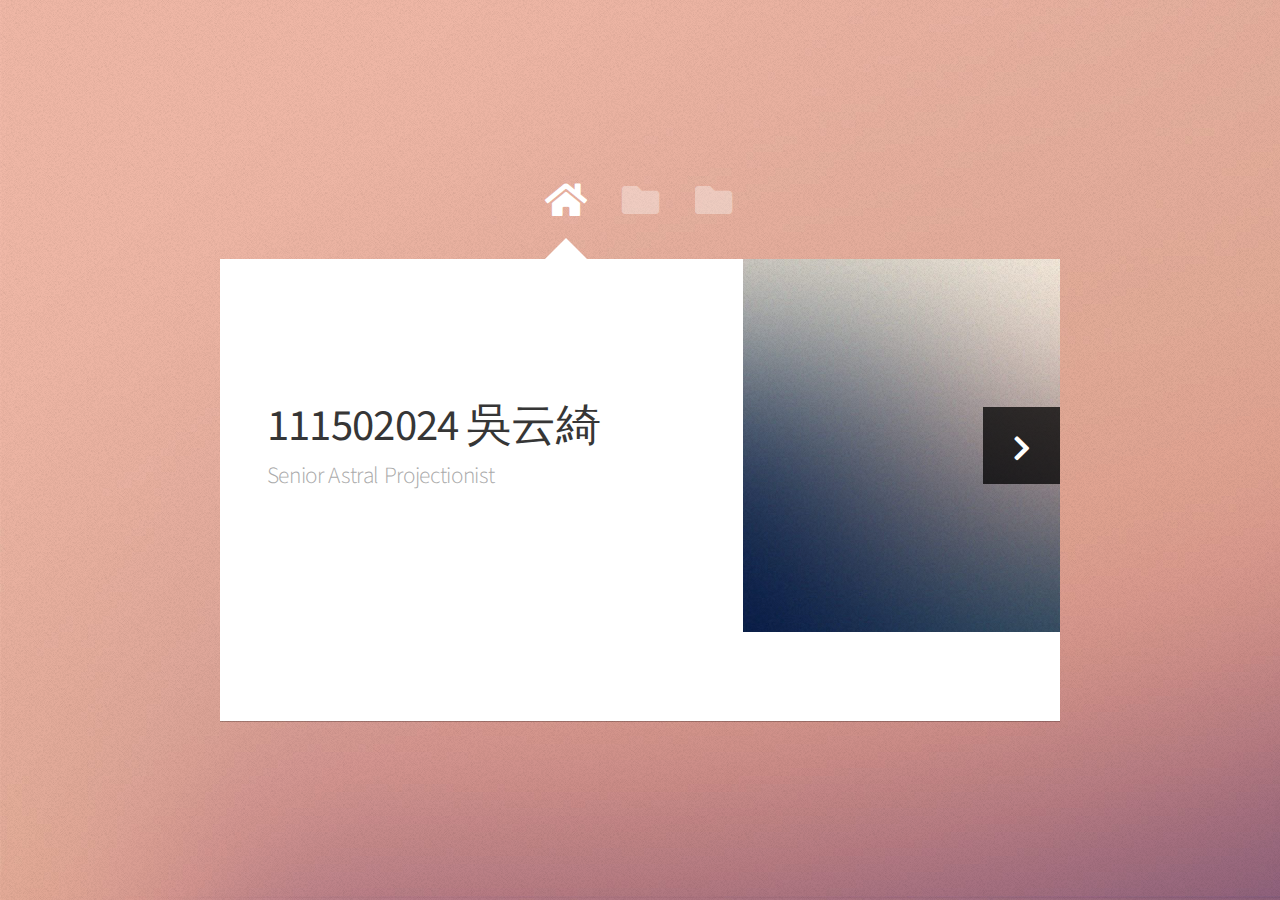
==== index.html @ 89f28b56 "first commit" ====
<!DOCTYPE HTML>
<html>
	<head>
		<title>Web Fundamentals Workshop</title>
		<meta charset="utf-8" />
		<meta name="viewport" content="width=device-width, initial-scale=1, user-scalable=no" />
		<link rel="stylesheet" href="assets/css/main.css" />
		<noscript><link rel="stylesheet" href="assets/css/noscript.css" /></noscript>
	</head>
	<body class="is-preload">

		<!-- Wrapper-->
			<div id="wrapper">

				<!-- Nav -->
					<nav id="nav">
						<a href="#" class="icon solid fa-home"><span>Home</span></a>
						<a href="#work" class="icon solid fa-folder"><span></span></a>
						<a href="#work2" class="icon solid fa-folder"><span></span></a>
						
						
					</nav>

				<!-- Main -->
					<div id="main">

						<!-- Me -->
							<article id="home" class="panel intro">
								<header>
									<h1>111502024 吳云綺</h1>
									<p>Senior Astral Projectionist</p>
								</header>
								<a href="#work" class="jumplink pic">
									<span class="arrow icon solid fa-chevron-right"><span>See my work</span></span>
									<img src="images/me.jpg" alt="" />
								</a>
							</article>

						<!-- Work -->
							<article id="work" class="panel">
								<header>
									<h2>Course 1 : Line&Scatter</h2>
								</header>
								<p>
									XXX
								</p>
								<div id = "myGraph"></div>
							</article>
							<article id="work2" class="panel">
								<header>
									<h2>Work</h2>
								</header>
								<p>
									Phasellus enim sapien, blandit ullamcorper elementum eu, condimentum eu elit.
									Vestibulum ante ipsum primis in faucibus orci luctus et ultrices posuere cubilia
									luctus elit eget interdum.
								</p>
								<section>
									<div class="row">
										<div class="col-4 col-6-medium col-12-small">
											<a href="#" class="image fit"><img src="images/pic01.jpg" alt=""></a>
										</div>
										<div class="col-4 col-6-medium col-12-small">
											<a href="#" class="image fit"><img src="images/pic02.jpg" alt=""></a>
										</div>
										<div class="col-4 col-6-medium col-12-small">
											<a href="#" class="image fit"><img src="images/pic03.jpg" alt=""></a>
										</div>
										<div class="col-4 col-6-medium col-12-small">
											<a href="#" class="image fit"><img src="images/pic04.jpg" alt=""></a>
										</div>
										<div class="col-4 col-6-medium col-12-small">
											<a href="#" class="image fit"><img src="images/pic05.jpg" alt=""></a>
										</div>
										<div class="col-4 col-6-medium col-12-small">
											<a href="#" class="image fit"><img src="images/pic06.jpg" alt=""></a>
										</div>
										<div class="col-4 col-6-medium col-12-small">
											<a href="#" class="image fit"><img src="images/pic07.jpg" alt=""></a>
										</div>
										<div class="col-4 col-6-medium col-12-small">
											<a href="#" class="image fit"><img src="images/pic08.jpg" alt=""></a>
										</div>
										<div class="col-4 col-6-medium col-12-small">
											<a href="#" class="image fit"><img src="images/pic09.jpg" alt=""></a>
										</div>
										<div class="col-4 col-6-medium col-12-small">
											<a href="#" class="image fit"><img src="images/pic10.jpg" alt=""></a>
										</div>
										<div class="col-4 col-6-medium col-12-small">
											<a href="#" class="image fit"><img src="images/pic11.jpg" alt=""></a>
										</div>
										<div class="col-4 col-6-medium col-12-small">
											<a href="#" class="image fit"><img src="images/pic12.jpg" alt=""></a>
										</div>
									</div>
								</section>
							</article>

						
				<!-- Footer -->
					<div id="footer">
						<ul class="copyright">
							<li>&copy; Untitled.</li><li>Design: <a href="http://html5up.net">HTML5 UP</a></li>
						</ul>
					</div>

			</div>

		<!-- Scripts -->
			<script src="assets/js/jquery.min.js"></script>
			<script src="assets/js/browser.min.js"></script>
			<script src="assets/js/breakpoints.min.js"></script>
			<script src="assets/js/util.js"></script>
			<script src="assets/js/main.js"></script>
			<script src = "https://cdn.plot.ly/plotly-2.26.0.min.js"></script>
			<script src="hw1/data.js"></script>
			<script src="hw1/main.js"></script>

	</body>
</html>
---- assets/css/main.css ----
@import url("https://fonts.googleapis.com/css?family=Source+Sans+Pro:300,400,300italic,400italic");
@import url("fontawesome-all.min.css");

html, body, div, span, applet, object,
iframe, h1, h2, h3, h4, h5, h6, p, blockquote,
pre, a, abbr, acronym, address, big, cite,
code, del, dfn, em, img, ins, kbd, q, s, samp,
small, strike, strong, sub, sup, tt, var, b,
u, i, center, dl, dt, dd, ol, ul, li, fieldset,
form, label, legend, table, caption, tbody,
tfoot, thead, tr, th, td, article, aside,
canvas, details, embed, figure, figcaption,
footer, header, hgroup, menu, nav, output, ruby,
section, summary, time, mark, audio, video {
	margin: 0;
	padding: 0;
	border: 0;
	font-size: 100%;
	font: inherit;
	vertical-align: baseline;}

article, aside, details, figcaption, figure,
footer, header, hgroup, menu, nav, section {
	display: block;}

body {
	line-height: 1;
}

ol, ul {
	list-style: none;
}

blockquote, q {
	quotes: none;
}

	blockquote:before, blockquote:after, q:before, q:after {
		content: '';
		content: none;
	}

table {
	border-collapse: collapse;
	border-spacing: 0;
}

body {
	-webkit-text-size-adjust: none;
}

mark {
	background-color: transparent;
	color: inherit;
}

input::-moz-focus-inner {
	border: 0;
	padding: 0;
}

input, select, textarea {
	-moz-appearance: none;
	-webkit-appearance: none;
	-ms-appearance: none;
	appearance: none;
}

/* Row */

	.row {
		display: flex;
		flex-wrap: wrap;
		box-sizing: border-box;
		align-items: stretch;
	}

		.row > * {
			box-sizing: border-box;
		}

		.row.gtr-uniform > * > :last-child {
			margin-bottom: 0;
		}

		.row.aln-left {
			justify-content: flex-start;
		}

		.row.aln-center {
			justify-content: center;
		}

		.row.aln-right {
			justify-content: flex-end;
		}

		.row.aln-top {
			align-items: flex-start;
		}

		.row.aln-middle {
			align-items: center;
		}

		.row.aln-bottom {
			align-items: flex-end;
		}

		.row > .imp {
			order: -1;
		}

		.row > .col-1 {
			width: 8.33333%;
		}

		.row > .off-1 {
			margin-left: 8.33333%;
		}

		.row > .col-2 {
			width: 16.66667%;
		}

		.row > .off-2 {
			margin-left: 16.66667%;
		}

		.row > .col-3 {
			width: 25%;
		}

		.row > .off-3 {
			margin-left: 25%;
		}

		.row > .col-4 {
			width: 33.33333%;
		}

		.row > .off-4 {
			margin-left: 33.33333%;
		}

		.row > .col-5 {
			width: 41.66667%;
		}

		.row > .off-5 {
			margin-left: 41.66667%;
		}

		.row > .col-6 {
			width: 50%;
		}

		.row > .off-6 {
			margin-left: 50%;
		}

		.row > .col-7 {
			width: 58.33333%;
		}

		.row > .off-7 {
			margin-left: 58.33333%;
		}

		.row > .col-8 {
			width: 66.66667%;
		}

		.row > .off-8 {
			margin-left: 66.66667%;
		}

		.row > .col-9 {
			width: 75%;
		}

		.row > .off-9 {
			margin-left: 75%;
		}

		.row > .col-10 {
			width: 83.33333%;
		}

		.row > .off-10 {
			margin-left: 83.33333%;
		}

		.row > .col-11 {
			width: 91.66667%;
		}

		.row > .off-11 {
			margin-left: 91.66667%;
		}

		.row > .col-12 {
			width: 100%;
		}

		.row > .off-12 {
			margin-left: 100%;
		}

		.row.gtr-0 {
			margin-top: 0em;
			margin-left: 0em;
		}

			.row.gtr-0 > * {
				padding: 0em 0 0 0em;
			}

			.row.gtr-0.gtr-uniform {
				margin-top: 0em;
			}

				.row.gtr-0.gtr-uniform > * {
					padding-top: 0em;
				}

		.row.gtr-25 {
			margin-top: -0.3125em;
			margin-left: -0.3125em;
		}

			.row.gtr-25 > * {
				padding: 0.3125em 0 0 0.3125em;
			}

			.row.gtr-25.gtr-uniform {
				margin-top: -0.3125em;
			}

				.row.gtr-25.gtr-uniform > * {
					padding-top: 0.3125em;
				}

		.row.gtr-50 {
			margin-top: -0.625em;
			margin-left: -0.625em;
		}

			.row.gtr-50 > * {
				padding: 0.625em 0 0 0.625em;
			}

			.row.gtr-50.gtr-uniform {
				margin-top: -0.625em;
			}

				.row.gtr-50.gtr-uniform > * {
					padding-top: 0.625em;
				}

		.row {
			margin-top: -1.25em;
			margin-left: -1.25em;
		}

			.row > * {
				padding: 1.25em 0 0 1.25em;
			}

			.row.gtr-uniform {
				margin-top: -1.25em;
			}

				.row.gtr-uniform > * {
					padding-top: 1.25em;
				}

		.row.gtr-150 {
			margin-top: -1.875em;
			margin-left: -1.875em;
		}

			.row.gtr-150 > * {
				padding: 1.875em 0 0 1.875em;
			}

			.row.gtr-150.gtr-uniform {
				margin-top: -1.875em;
			}

				.row.gtr-150.gtr-uniform > * {
					padding-top: 1.875em;
				}

		.row.gtr-200 {
			margin-top: -2.5em;
			margin-left: -2.5em;
		}

			.row.gtr-200 > * {
				padding: 2.5em 0 0 2.5em;
			}

			.row.gtr-200.gtr-uniform {
				margin-top: -2.5em;
			}

				.row.gtr-200.gtr-uniform > * {
					padding-top: 2.5em;
				}

		@media screen and (max-width: 1680px) {

			.row {
				display: flex;
				flex-wrap: wrap;
				box-sizing: border-box;
				align-items: stretch;
			}

				.row > * {
					box-sizing: border-box;
				}

				.row.gtr-uniform > * > :last-child {
					margin-bottom: 0;
				}

				.row.aln-left {
					justify-content: flex-start;
				}

				.row.aln-center {
					justify-content: center;
				}

				.row.aln-right {
					justify-content: flex-end;
				}

				.row.aln-top {
					align-items: flex-start;
				}

				.row.aln-middle {
					align-items: center;
				}

				.row.aln-bottom {
					align-items: flex-end;
				}

				.row > .imp-xlarge {
					order: -1;
				}

				.row > .col-1-xlarge {
					width: 8.33333%;
				}

				.row > .off-1-xlarge {
					margin-left: 8.33333%;
				}

				.row > .col-2-xlarge {
					width: 16.66667%;
				}

				.row > .off-2-xlarge {
					margin-left: 16.66667%;
				}

				.row > .col-3-xlarge {
					width: 25%;
				}

				.row > .off-3-xlarge {
					margin-left: 25%;
				}

				.row > .col-4-xlarge {
					width: 33.33333%;
				}

				.row > .off-4-xlarge {
					margin-left: 33.33333%;
				}

				.row > .col-5-xlarge {
					width: 41.66667%;
				}

				.row > .off-5-xlarge {
					margin-left: 41.66667%;
				}

				.row > .col-6-xlarge {
					width: 50%;
				}

				.row > .off-6-xlarge {
					margin-left: 50%;
				}

				.row > .col-7-xlarge {
					width: 58.33333%;
				}

				.row > .off-7-xlarge {
					margin-left: 58.33333%;
				}

				.row > .col-8-xlarge {
					width: 66.66667%;
				}

				.row > .off-8-xlarge {
					margin-left: 66.66667%;
				}

				.row > .col-9-xlarge {
					width: 75%;
				}

				.row > .off-9-xlarge {
					margin-left: 75%;
				}

				.row > .col-10-xlarge {
					width: 83.33333%;
				}

				.row > .off-10-xlarge {
					margin-left: 83.33333%;
				}

				.row > .col-11-xlarge {
					width: 91.66667%;
				}

				.row > .off-11-xlarge {
					margin-left: 91.66667%;
				}

				.row > .col-12-xlarge {
					width: 100%;
				}

				.row > .off-12-xlarge {
					margin-left: 100%;
				}

				.row.gtr-0 {
					margin-top: 0em;
					margin-left: 0em;
				}

					.row.gtr-0 > * {
						padding: 0em 0 0 0em;
					}

					.row.gtr-0.gtr-uniform {
						margin-top: 0em;
					}

						.row.gtr-0.gtr-uniform > * {
							padding-top: 0em;
						}

				.row.gtr-25 {
					margin-top: -0.3125em;
					margin-left: -0.3125em;
				}

					.row.gtr-25 > * {
						padding: 0.3125em 0 0 0.3125em;
					}

					.row.gtr-25.gtr-uniform {
						margin-top: -0.3125em;
					}

						.row.gtr-25.gtr-uniform > * {
							padding-top: 0.3125em;
						}

				.row.gtr-50 {
					margin-top: -0.625em;
					margin-left: -0.625em;
				}

					.row.gtr-50 > * {
						padding: 0.625em 0 0 0.625em;
					}

					.row.gtr-50.gtr-uniform {
						margin-top: -0.625em;
					}

						.row.gtr-50.gtr-uniform > * {
							padding-top: 0.625em;
						}

				.row {
					margin-top: -1.25em;
					margin-left: -1.25em;
				}

					.row > * {
						padding: 1.25em 0 0 1.25em;
					}

					.row.gtr-uniform {
						margin-top: -1.25em;
					}

						.row.gtr-uniform > * {
							padding-top: 1.25em;
						}

				.row.gtr-150 {
					margin-top: -1.875em;
					margin-left: -1.875em;
				}

					.row.gtr-150 > * {
						padding: 1.875em 0 0 1.875em;
					}

					.row.gtr-150.gtr-uniform {
						margin-top: -1.875em;
					}

						.row.gtr-150.gtr-uniform > * {
							padding-top: 1.875em;
						}

				.row.gtr-200 {
					margin-top: -2.5em;
					margin-left: -2.5em;
				}

					.row.gtr-200 > * {
						padding: 2.5em 0 0 2.5em;
					}

					.row.gtr-200.gtr-uniform {
						margin-top: -2.5em;
					}

						.row.gtr-200.gtr-uniform > * {
							padding-top: 2.5em;
						}

		}

		@media screen and (max-width: 1280px) {

			.row {
				display: flex;
				flex-wrap: wrap;
				box-sizing: border-box;
				align-items: stretch;
			}

				.row > * {
					box-sizing: border-box;
				}

				.row.gtr-uniform > * > :last-child {
					margin-bottom: 0;
				}

				.row.aln-left {
					justify-content: flex-start;
				}

				.row.aln-center {
					justify-content: center;
				}

				.row.aln-right {
					justify-content: flex-end;
				}

				.row.aln-top {
					align-items: flex-start;
				}

				.row.aln-middle {
					align-items: center;
				}

				.row.aln-bottom {
					align-items: flex-end;
				}

				.row > .imp-large {
					order: -1;
				}

				.row > .col-1-large {
					width: 8.33333%;
				}

				.row > .off-1-large {
					margin-left: 8.33333%;
				}

				.row > .col-2-large {
					width: 16.66667%;
				}

				.row > .off-2-large {
					margin-left: 16.66667%;
				}

				.row > .col-3-large {
					width: 25%;
				}

				.row > .off-3-large {
					margin-left: 25%;
				}

				.row > .col-4-large {
					width: 33.33333%;
				}

				.row > .off-4-large {
					margin-left: 33.33333%;
				}

				.row > .col-5-large {
					width: 41.66667%;
				}

				.row > .off-5-large {
					margin-left: 41.66667%;
				}

				.row > .col-6-large {
					width: 50%;
				}

				.row > .off-6-large {
					margin-left: 50%;
				}

				.row > .col-7-large {
					width: 58.33333%;
				}

				.row > .off-7-large {
					margin-left: 58.33333%;
				}

				.row > .col-8-large {
					width: 66.66667%;
				}

				.row > .off-8-large {
					margin-left: 66.66667%;
				}

				.row > .col-9-large {
					width: 75%;
				}

				.row > .off-9-large {
					margin-left: 75%;
				}

				.row > .col-10-large {
					width: 83.33333%;
				}

				.row > .off-10-large {
					margin-left: 83.33333%;
				}

				.row > .col-11-large {
					width: 91.66667%;
				}

				.row > .off-11-large {
					margin-left: 91.66667%;
				}

				.row > .col-12-large {
					width: 100%;
				}

				.row > .off-12-large {
					margin-left: 100%;
				}

				.row.gtr-0 {
					margin-top: 0em;
					margin-left: 0em;
				}

					.row.gtr-0 > * {
						padding: 0em 0 0 0em;
					}

					.row.gtr-0.gtr-uniform {
						margin-top: 0em;
					}

						.row.gtr-0.gtr-uniform > * {
							padding-top: 0em;
						}

				.row.gtr-25 {
					margin-top: -0.3125em;
					margin-left: -0.3125em;
				}

					.row.gtr-25 > * {
						padding: 0.3125em 0 0 0.3125em;
					}

					.row.gtr-25.gtr-uniform {
						margin-top: -0.3125em;
					}

						.row.gtr-25.gtr-uniform > * {
							padding-top: 0.3125em;
						}

				.row.gtr-50 {
					margin-top: -0.625em;
					margin-left: -0.625em;
				}

					.row.gtr-50 > * {
						padding: 0.625em 0 0 0.625em;
					}

					.row.gtr-50.gtr-uniform {
						margin-top: -0.625em;
					}

						.row.gtr-50.gtr-uniform > * {
							padding-top: 0.625em;
						}

				.row {
					margin-top: -1.25em;
					margin-left: -1.25em;
				}

					.row > * {
						padding: 1.25em 0 0 1.25em;
					}

					.row.gtr-uniform {
						margin-top: -1.25em;
					}

						.row.gtr-uniform > * {
							padding-top: 1.25em;
						}

				.row.gtr-150 {
					margin-top: -1.875em;
					margin-left: -1.875em;
				}

					.row.gtr-150 > * {
						padding: 1.875em 0 0 1.875em;
					}

					.row.gtr-150.gtr-uniform {
						margin-top: -1.875em;
					}

						.row.gtr-150.gtr-uniform > * {
							padding-top: 1.875em;
						}

				.row.gtr-200 {
					margin-top: -2.5em;
					margin-left: -2.5em;
				}

					.row.gtr-200 > * {
						padding: 2.5em 0 0 2.5em;
					}

					.row.gtr-200.gtr-uniform {
						margin-top: -2.5em;
					}

						.row.gtr-200.gtr-uniform > * {
							padding-top: 2.5em;
						}

		}

		@media screen and (max-width: 980px) {

			.row {
				display: flex;
				flex-wrap: wrap;
				box-sizing: border-box;
				align-items: stretch;
			}

				.row > * {
					box-sizing: border-box;
				}

				.row.gtr-uniform > * > :last-child {
					margin-bottom: 0;
				}

				.row.aln-left {
					justify-content: flex-start;
				}

				.row.aln-center {
					justify-content: center;
				}

				.row.aln-right {
					justify-content: flex-end;
				}

				.row.aln-top {
					align-items: flex-start;
				}

				.row.aln-middle {
					align-items: center;
				}

				.row.aln-bottom {
					align-items: flex-end;
				}

				.row > .imp-medium {
					order: -1;
				}

				.row > .col-1-medium {
					width: 8.33333%;
				}

				.row > .off-1-medium {
					margin-left: 8.33333%;
				}

				.row > .col-2-medium {
					width: 16.66667%;
				}

				.row > .off-2-medium {
					margin-left: 16.66667%;
				}

				.row > .col-3-medium {
					width: 25%;
				}

				.row > .off-3-medium {
					margin-left: 25%;
				}

				.row > .col-4-medium {
					width: 33.33333%;
				}

				.row > .off-4-medium {
					margin-left: 33.33333%;
				}

				.row > .col-5-medium {
					width: 41.66667%;
				}

				.row > .off-5-medium {
					margin-left: 41.66667%;
				}

				.row > .col-6-medium {
					width: 50%;
				}

				.row > .off-6-medium {
					margin-left: 50%;
				}

				.row > .col-7-medium {
					width: 58.33333%;
				}

				.row > .off-7-medium {
					margin-left: 58.33333%;
				}

				.row > .col-8-medium {
					width: 66.66667%;
				}

				.row > .off-8-medium {
					margin-left: 66.66667%;
				}

				.row > .col-9-medium {
					width: 75%;
				}

				.row > .off-9-medium {
					margin-left: 75%;
				}

				.row > .col-10-medium {
					width: 83.33333%;
				}

				.row > .off-10-medium {
					margin-left: 83.33333%;
				}

				.row > .col-11-medium {
					width: 91.66667%;
				}

				.row > .off-11-medium {
					margin-left: 91.66667%;
				}

				.row > .col-12-medium {
					width: 100%;
				}

				.row > .off-12-medium {
					margin-left: 100%;
				}

				.row.gtr-0 {
					margin-top: 0em;
					margin-left: 0em;
				}

					.row.gtr-0 > * {
						padding: 0em 0 0 0em;
					}

					.row.gtr-0.gtr-uniform {
						margin-top: 0em;
					}

						.row.gtr-0.gtr-uniform > * {
							padding-top: 0em;
						}

				.row.gtr-25 {
					margin-top: -0.3125em;
					margin-left: -0.3125em;
				}

					.row.gtr-25 > * {
						padding: 0.3125em 0 0 0.3125em;
					}

					.row.gtr-25.gtr-uniform {
						margin-top: -0.3125em;
					}

						.row.gtr-25.gtr-uniform > * {
							padding-top: 0.3125em;
						}

				.row.gtr-50 {
					margin-top: -0.625em;
					margin-left: -0.625em;
				}

					.row.gtr-50 > * {
						padding: 0.625em 0 0 0.625em;
					}

					.row.gtr-50.gtr-uniform {
						margin-top: -0.625em;
					}

						.row.gtr-50.gtr-uniform > * {
							padding-top: 0.625em;
						}

				.row {
					margin-top: -1.25em;
					margin-left: -1.25em;
				}

					.row > * {
						padding: 1.25em 0 0 1.25em;
					}

					.row.gtr-uniform {
						margin-top: -1.25em;
					}

						.row.gtr-uniform > * {
							padding-top: 1.25em;
						}

				.row.gtr-150 {
					margin-top: -1.875em;
					margin-left: -1.875em;
				}

					.row.gtr-150 > * {
						padding: 1.875em 0 0 1.875em;
					}

					.row.gtr-150.gtr-uniform {
						margin-top: -1.875em;
					}

						.row.gtr-150.gtr-uniform > * {
							padding-top: 1.875em;
						}

				.row.gtr-200 {
					margin-top: -2.5em;
					margin-left: -2.5em;
				}

					.row.gtr-200 > * {
						padding: 2.5em 0 0 2.5em;
					}

					.row.gtr-200.gtr-uniform {
						margin-top: -2.5em;
					}

						.row.gtr-200.gtr-uniform > * {
							padding-top: 2.5em;
						}

		}

		@media screen and (max-width: 736px) {

			.row {
				display: flex;
				flex-wrap: wrap;
				box-sizing: border-box;
				align-items: stretch;
			}

				.row > * {
					box-sizing: border-box;
				}

				.row.gtr-uniform > * > :last-child {
					margin-bottom: 0;
				}

				.row.aln-left {
					justify-content: flex-start;
				}

				.row.aln-center {
					justify-content: center;
				}

				.row.aln-right {
					justify-content: flex-end;
				}

				.row.aln-top {
					align-items: flex-start;
				}

				.row.aln-middle {
					align-items: center;
				}

				.row.aln-bottom {
					align-items: flex-end;
				}

				.row > .imp-small {
					order: -1;
				}

				.row > .col-1-small {
					width: 8.33333%;
				}

				.row > .off-1-small {
					margin-left: 8.33333%;
				}

				.row > .col-2-small {
					width: 16.66667%;
				}

				.row > .off-2-small {
					margin-left: 16.66667%;
				}

				.row > .col-3-small {
					width: 25%;
				}

				.row > .off-3-small {
					margin-left: 25%;
				}

				.row > .col-4-small {
					width: 33.33333%;
				}

				.row > .off-4-small {
					margin-left: 33.33333%;
				}

				.row > .col-5-small {
					width: 41.66667%;
				}

				.row > .off-5-small {
					margin-left: 41.66667%;
				}

				.row > .col-6-small {
					width: 50%;
				}

				.row > .off-6-small {
					margin-left: 50%;
				}

				.row > .col-7-small {
					width: 58.33333%;
				}

				.row > .off-7-small {
					margin-left: 58.33333%;
				}

				.row > .col-8-small {
					width: 66.66667%;
				}

				.row > .off-8-small {
					margin-left: 66.66667%;
				}

				.row > .col-9-small {
					width: 75%;
				}

				.row > .off-9-small {
					margin-left: 75%;
				}

				.row > .col-10-small {
					width: 83.33333%;
				}

				.row > .off-10-small {
					margin-left: 83.33333%;
				}

				.row > .col-11-small {
					width: 91.66667%;
				}

				.row > .off-11-small {
					margin-left: 91.66667%;
				}

				.row > .col-12-small {
					width: 100%;
				}

				.row > .off-12-small {
					margin-left: 100%;
				}

				.row.gtr-0 {
					margin-top: 0em;
					margin-left: 0em;
				}

					.row.gtr-0 > * {
						padding: 0em 0 0 0em;
					}

					.row.gtr-0.gtr-uniform {
						margin-top: 0em;
					}

						.row.gtr-0.gtr-uniform > * {
							padding-top: 0em;
						}

				.row.gtr-25 {
					margin-top: -0.3125em;
					margin-left: -0.3125em;
				}

					.row.gtr-25 > * {
						padding: 0.3125em 0 0 0.3125em;
					}

					.row.gtr-25.gtr-uniform {
						margin-top: -0.3125em;
					}

						.row.gtr-25.gtr-uniform > * {
							padding-top: 0.3125em;
						}

				.row.gtr-50 {
					margin-top: -0.625em;
					margin-left: -0.625em;
				}

					.row.gtr-50 > * {
						padding: 0.625em 0 0 0.625em;
					}

					.row.gtr-50.gtr-uniform {
						margin-top: -0.625em;
					}

						.row.gtr-50.gtr-uniform > * {
							padding-top: 0.625em;
						}

				.row {
					margin-top: -1.25em;
					margin-left: -1.25em;
				}

					.row > * {
						padding: 1.25em 0 0 1.25em;
					}

					.row.gtr-uniform {
						margin-top: -1.25em;
					}

						.row.gtr-uniform > * {
							padding-top: 1.25em;
						}

				.row.gtr-150 {
					margin-top: -1.875em;
					margin-left: -1.875em;
				}

					.row.gtr-150 > * {
						padding: 1.875em 0 0 1.875em;
					}

					.row.gtr-150.gtr-uniform {
						margin-top: -1.875em;
					}

						.row.gtr-150.gtr-uniform > * {
							padding-top: 1.875em;
						}

				.row.gtr-200 {
					margin-top: -2.5em;
					margin-left: -2.5em;
				}

					.row.gtr-200 > * {
						padding: 2.5em 0 0 2.5em;
					}

					.row.gtr-200.gtr-uniform {
						margin-top: -2.5em;
					}

						.row.gtr-200.gtr-uniform > * {
							padding-top: 2.5em;
						}

		}

/* Basic */

	html {
		box-sizing: border-box;
	}

	*, *:before, *:after {
		box-sizing: inherit;
	}

	body {
		background-image: url("images/overlay.png"), url("images/bg.jpg");
		background-repeat: repeat, no-repeat;
		background-size: auto, 100% 100%;
		background-attachment: fixed;
		overflow-y: scroll;
	}

		body.is-preload *, body.is-preload *:before, body.is-preload *:after {
			-moz-animation: none !important;
			-webkit-animation: none !important;
			-ms-animation: none !important;
			animation: none !important;
			-moz-transition: none !important;
			-webkit-transition: none !important;
			-ms-transition: none !important;
			transition: none !important;
		}

	body, input, textarea, select {
		font-family: 'Source Sans Pro', sans-serif;
		font-weight: 300;
		color: #777777;
		font-size: 20pt;
		line-height: 1.75em;
	}

		@media screen and (max-width: 1680px) {

			body, input, textarea, select {
				font-size: 15pt;
			}

		}

		@media screen and (max-width: 1280px) {

			body, input, textarea, select {
				font-size: 14pt;
			}

		}

		@media screen and (max-width: 736px) {

			body, input, textarea, select {
				font-size: 12pt;
			}

		}

		@media screen and (max-width: 360px) {

			body, input, textarea, select {
				font-size: 11pt;
			}

		}

	strong, b, h1, h2, h3, h4, h5, h6 {
		font-weight: 400;
		color: #363636;
	}

	h1 {
		font-size: 2.4em;
		letter-spacing: -0.015em;
	}

	h2 {
		font-size: 1.8em;
		letter-spacing: -0.015em;
	}

	h3, h4, h5, h6 {
		font-size: 1.25em;
		letter-spacing: -0.015em;
	}

	@media screen and (max-width: 736px) {

		h1 {
			font-size: 1.75em;
		}

		h2 {
			font-size: 1.375em;
		}

		h3, h4, h5, h6 {
			font-size: 1em;
		}

	}

	blockquote {
		border-left: solid 0.5em #ddd;
		padding: 1em 0 1em 2em;
		font-style: italic;
	}

	em, i {
		font-style: italic;
	}

	hr {
		border: 0;
		border-top: solid 1px #ddd;
		padding: 1.5em 0 0 0;
		margin: 1.75em 0 0 0;
	}

	sub {
		position: relative;
		top: 0.5em;
		font-size: 0.8em;
	}

	sup {
		position: relative;
		top: -0.5em;
		font-size: 0.8em;
	}

	br.clear {
		clear: both;
	}

	p, ul, ol, dl, table, blockquote, form {
		margin-bottom: 2em;
	}

/* Table */

	table {
		width: 100%;
	}

		table.default tbody tr {
			border-bottom: solid 1px #f4f4f4;
		}

		table.default td {
			padding: 0.5em 1em 0.5em 1em;
		}

		table.default th {
			text-align: left;
			font-weight: 400;
			padding: 0.5em 1em 0.5em 1em;
		}

		table.default thead {
			border-bottom: solid 2px #f4f4f4;
		}

/* Form */

	form label {
		display: block;
		font-weight: 400;
		color: #363636;
		margin: 0 0 1em 0;
	}

	form input[type="text"],
	form input[type="email"],
	form input[type="password"],
	form select,
	form textarea {
		-webkit-appearance: none;
		border: 0;
		background: #f4f4f4;
		padding: 0.75em;
		width: 100%;
		-moz-transition: background-color .25s ease-in-out;
		-webkit-transition: background-color .25s ease-in-out;
		-ms-transition: background-color .25s ease-in-out;
		transition: background-color .25s ease-in-out;
	}

		form input[type="text"]:focus,
		form input[type="email"]:focus,
		form input[type="password"]:focus,
		form select:focus,
		form textarea:focus {
			background: #f8f8f8;
		}

	form input[type="text"],
	form input[type="email"],
	form input[type="password"],
	form select {
		line-height: 1.35em;
	}

	form ::-webkit-input-placeholder {
		color: #999;
	}

	form :-moz-placeholder {
		color: #999;
	}

	form ::-moz-placeholder {
		color: #999;
	}

	form :-ms-input-placeholder {
		color: #999;
	}

/* Section/Article */

	section, article {
		margin-bottom: 3em;
	}

		section > :last-child, section:last-child, article > :last-child, article:last-child {
			margin-bottom: 0;
		}

	header {
		margin: 0 0 1.5em 0;
	}

		header > p {
			margin: 0.5em 0 0 0;
			color: #aaa;
		}

		@media screen and (max-width: 736px) {

			header {
				margin: 0 0 1em 0;
			}

		}

/* Image */

	.image {
		display: inline-block;
	}

		.image img {
			display: block;
			width: 100%;
		}

		.image.fit {
			display: block;
			width: 100%;
		}

		.image.featured {
			display: block;
			width: 100%;
			margin: 0 0 2em 0;
		}

		.image.left {
			float: left;
			margin: 0 2em 2em 0;
		}

		.image.centered {
			display: block;
			margin: 0 0 2em 0;
		}

			.image.centered img {
				margin: 0 auto;
				width: auto;
			}

/* Button */

	input[type="button"],
	input[type="submit"],
	input[type="reset"],
	button,
	.button {
		-moz-transition: background-color .25s ease-in-out;
		-webkit-transition: background-color .25s ease-in-out;
		-ms-transition: background-color .25s ease-in-out;
		transition: background-color .25s ease-in-out;
		-webkit-appearance: none;
		display: inline-block;
		background-color: #222222;
		color: #ffffff;
		border: 0;
		cursor: pointer;
		outline: 0;
		padding: 0.7em 1.5em 0.7em 1.5em;
	}

		input[type="button"]:hover,
		input[type="submit"]:hover,
		input[type="reset"]:hover,
		button:hover,
		.button:hover {
			background-color: #333333;
		}

		input[type="button"]:active,
		input[type="submit"]:active,
		input[type="reset"]:active,
		button:active,
		.button:active {
			background-color: #444444;
		}

		input[type="button"].alt,
		input[type="submit"].alt,
		input[type="reset"].alt,
		button.alt,
		.button.alt {
			background-color: #777777;
		}

			input[type="button"].alt:hover,
			input[type="submit"].alt:hover,
			input[type="reset"].alt:hover,
			button.alt:hover,
			.button.alt:hover {
				background-color: #888888;
			}

			input[type="button"].alt:active,
			input[type="submit"].alt:active,
			input[type="reset"].alt:active,
			button.alt:active,
			.button.alt:active {
				background-color: #999999;
			}

		input[type="button"].small,
		input[type="submit"].small,
		input[type="reset"].small,
		button.small,
		.button.small {
			font-size: 0.75em;
		}

		input[type="button"].large,
		input[type="submit"].large,
		input[type="reset"].large,
		button.large,
		.button.large {
			font-size: 1.25em;
			padding: 0.5em 1.25em 0.5em 1.25em;
		}

		input[type="button"].xlarge,
		input[type="submit"].xlarge,
		input[type="reset"].xlarge,
		button.xlarge,
		.button.xlarge {
			font-size: 1.5em;
			padding: 0.5em 1.25em 0.5em 1.25em;
		}

		@media screen and (max-width: 736px) {

			input[type="button"],
			input[type="submit"],
			input[type="reset"],
			button,
			.button {
				width: 100%;
			}

		}

/* List */

	ul {
		list-style: disc;
		padding-left: 1em;
	}

		ul li {
			padding-left: 0.5em;
		}

	ol {
		list-style: decimal;
		padding-left: 1.25em;
	}

		ol li {
			padding-left: 0.25em;
		}

/* Actions */

	ul.actions {
		list-style: none;
		padding-left: 0;
	}

		ul.actions li {
			display: inline-block;
			padding-left: 0;
			margin: 0 0 0 0.5em;
		}

			ul.actions li:first-child {
				margin-left: 0;
			}

		@media screen and (max-width: 736px) {

			ul.actions li {
				display: block;
				margin: 0.75em 0 0 0;
			}

				ul.actions li:first-child {
					margin-top: 0;
				}

		}

/* Icons */

	.icon {
		text-decoration: none;
		position: relative;
		text-decoration: none;
	}

		.icon:before {
			-moz-osx-font-smoothing: grayscale;
			-webkit-font-smoothing: antialiased;
			display: inline-block;
			font-style: normal;
			font-variant: normal;
			text-rendering: auto;
			line-height: 1;
			text-transform: none !important;
			font-family: 'Font Awesome 5 Free';
			font-weight: 400;
		}

		.icon.solid:before {
			font-weight: 900;
		}

		.icon.brands:before {
			font-family: 'Font Awesome 5 Brands';
		}

		.icon:before {
			line-height: inherit;
		}

		.icon > .label {
			display: none;
		}

/* Nav */

	#nav {
		text-align: center;
		height: 4.25em;
		cursor: default;
	}

		#nav a {
			position: relative;
			display: inline-block;
			color: #ffffff;
			width: 1em;
			height: 1em;
			line-height: 0.9em;
			font-size: 2.5em;
			margin: 0 0.25em 0 0.25em;
			opacity: 0.35;
			outline: 0;
			-moz-transition: opacity .25s ease-in-out;
			-webkit-transition: opacity .25s ease-in-out;
			-ms-transition: opacity .25s ease-in-out;
			transition: opacity .25s ease-in-out;
		}

			#nav a.icon:before {
				padding-right: 0;
			}

			#nav a:before {
				font-size: 0.8em;
			}

			#nav a:after {
				content: '';
				display: block;
				position: absolute;
				left: 50%;
				bottom: -0.75em;
				margin-left: -0.5em;
				border-bottom: solid 0em #ffffff;
				border-left: solid 0.5em transparent;
				border-right: solid 0.5em transparent;
				-moz-transition: border-bottom-width .25s ease-in-out;
				-webkit-transition: border-bottom-width .25s ease-in-out;
				-ms-transition: border-bottom-width .25s ease-in-out;
				transition: border-bottom-width .25s ease-in-out;
			}

			#nav a span {
				display: block;
				position: absolute;
				background: #222222;
				color: #ffffff;
				top: -2.75em;
				font-size: 0.3em;
				height: 2.25em;
				line-height: 2.25em;
				left: 50%;
				opacity: 0;
				-moz-transition: opacity .25s ease-in-out;
				-webkit-transition: opacity .25s ease-in-out;
				-ms-transition: opacity .25s ease-in-out;
				transition: opacity .25s ease-in-out;
				width: 5.5em;
				margin-left: -2.75em;
			}

				#nav a span:after {
					content: '';
					display: block;
					position: absolute;
					bottom: -0.4em;
					left: 50%;
					margin-left: -0.6em;
					border-top: solid 0.6em #222222;
					border-left: solid 0.6em transparent;
					border-right: solid 0.6em transparent;
				}

			#nav a:hover {
				opacity: 1.0;
			}

				#nav a:hover span {
					opacity: 1.0;
				}

			#nav a.active {
				opacity: 1.0;
			}

				#nav a.active:after {
					border-bottom-width: 0.5em;
				}

		@media screen and (max-width: 980px) {

			#nav a span {
				display: none;
			}

		}

/* Wrapper */

	#wrapper {
		width: 45em;
		margin: 0 auto;
		min-height: 100vh;
		max-width: 100%;
		padding: 4em 0;
		display: -moz-flex;
		display: -webkit-flex;
		display: -ms-flex;
		display: flex;
		-moz-flex-direction: column;
		-webkit-flex-direction: column;
		-ms-flex-direction: column;
		flex-direction: column;
		-moz-align-items: center;
		-webkit-align-items: center;
		-ms-align-items: center;
		align-items: center;
		-moz-justify-content: center;
		-webkit-justify-content: center;
		-ms-justify-content: center;
		justify-content: center;
		-moz-transition: opacity 1s ease-in-out;
		-webkit-transition: opacity 1s ease-in-out;
		-ms-transition: opacity 1s ease-in-out;
		transition: opacity 1s ease-in-out;
	}

		body.is-preload #wrapper {
			opacity: 0;
		}

		@media screen and (max-width: 1280px) {

			#wrapper {
				padding: 3em 0;
				max-width: calc(100% - 6em);
			}

		}

		@media screen and (max-width: 980px) {

			#wrapper {
				padding: 1.5em 0;
				max-width: calc(100% - 8em);
			}

		}

		@media screen and (max-width: 736px) {

			#wrapper {
				padding: 1em 0;
				max-width: calc(100% - 2em);
			}

		}

		@media screen and (max-width: 360px) {

			#wrapper {
				padding: 1em 0;
				max-width: 100%;
			}

		}

/* Main */

	#main {
		position: relative;
		overflow: hidden;
		width: 100%;
		background: #ffffff;
		box-shadow: 0px 1px 0px 0px rgba(0, 0, 0, 0.25);
		-moz-transition: min-height 0.5s ease-in-out, max-height 0.5s ease-in-out;
		-webkit-transition: min-height 0.5s ease-in-out, max-height 0.5s ease-in-out;
		-ms-transition: min-height 0.5s ease-in-out, max-height 0.5s ease-in-out;
		transition: min-height 0.5s ease-in-out, max-height 0.5s ease-in-out;
	}

		#main > .panel {
			-moz-transition: opacity 0.25s ease-in-out;
			-webkit-transition: opacity 0.25s ease-in-out;
			-ms-transition: opacity 0.25s ease-in-out;
			transition: opacity 0.25s ease-in-out;
			margin-bottom: 0;
			position: relative;
			padding: 3.5em 2.5em 2.5em 2.5em;
			width: 100%;
		}

			#main > .panel.inactive {
				opacity: 0;
			}

			@media screen and (max-width: 736px) {

				#main > .panel {
					padding: 2em 1.5em 1.5em 1.5em;
				}

			}

			#main > .panel.intro {
				padding: 0;
				height: 20em;
				display: -moz-flex;
				display: -webkit-flex;
				display: -ms-flex;
				display: flex;
				-moz-flex-direction: row;
				-webkit-flex-direction: row;
				-ms-flex-direction: row;
				flex-direction: row;
				-moz-align-items: center;
				-webkit-align-items: center;
				-ms-align-items: center;
				align-items: center;
			}

				#main > .panel.intro .pic {
					text-decoration: none;
					position: relative;
					-moz-flex-grow: 0;
					-webkit-flex-grow: 0;
					-ms-flex-grow: 0;
					flex-grow: 0;
					-moz-flex-shrink: 0;
					-webkit-flex-shrink: 0;
					-ms-flex-shrink: 0;
					flex-shrink: 0;
					width: 17em;
					height: 100%;
				}

					#main > .panel.intro .pic:before {
						content: '';
						position: absolute;
						top: 0;
						left: 0;
						background: url("images/overlay.png");
						width: 100%;
						height: 100%;
						z-index: 1;
					}

					#main > .panel.intro .pic img {
						position: relative;
						display: block;
						position: absolute;
						top: 0;
						left: 0;
						width: 100%;
						height: 100%;
						-moz-object-fit: cover;
						-webkit-object-fit: cover;
						-ms-object-fit: cover;
						object-fit: cover;
						-moz-object-position: center;
						-webkit-object-position: center;
						-ms-object-position: center;
						object-position: center;
					}

					#main > .panel.intro .pic .arrow {
						display: block;
						position: absolute;
						right: 0;
						top: 50%;
						margin-top: -1.375em;
						width: 2.75em;
						height: 2.75em;
						background: #000;
						background: rgba(0, 0, 0, 0.75);
						color: #ffffff;
						text-align: center;
						line-height: 2.75em;
						font-size: 1.5em;
						z-index: 1;
						-moz-transition: width .15s ease-in-out, padding-right .15s ease-in-out;
						-webkit-transition: width .15s ease-in-out, padding-right .15s ease-in-out;
						-ms-transition: width .15s ease-in-out, padding-right .15s ease-in-out;
						transition: width .15s ease-in-out, padding-right .15s ease-in-out;
					}

						#main > .panel.intro .pic .arrow:before {
							position: relative;
							padding-right: 0;
							top: 0.125em;
						}

						#main > .panel.intro .pic .arrow span {
							display: block;
							text-indent: -9999px;
						}

					#main > .panel.intro .pic:hover .arrow {
						width: 3em;
						padding-right: 0.25em;
					}

				#main > .panel.intro header {
					-moz-flex-grow: 1;
					-webkit-flex-grow: 1;
					-ms-flex-grow: 1;
					flex-grow: 1;
					-moz-flex-shrink: 1;
					-webkit-flex-shrink: 1;
					-ms-flex-shrink: 1;
					flex-shrink: 1;
					padding: 3.5em 2.5em;
					margin-bottom: 0;
					width: 100%;
				}

					#main > .panel.intro header h1 {
						line-height: 1.25em;
						margin-bottom: 0;
					}

					#main > .panel.intro header p {
						letter-spacing: -0.015em;
						font-size: 1.25em;
						margin: 0.25em 0 0 0;
					}

				@media screen and (max-width: 980px) {

					#main > .panel.intro {
						-moz-flex-direction: column;
						-webkit-flex-direction: column;
						-ms-flex-direction: column;
						flex-direction: column;
						height: auto;
					}

						#main > .panel.intro .pic {
							height: 25em;
							width: 100%;
						}

						#main > .panel.intro header {
							padding: 4em;
							text-align: center;
						}

				}

				@media screen and (max-width: 736px) {

					#main > .panel.intro .pic {
						height: 20em;
					}

					#main > .panel.intro header {
						padding: 2.75em 2em 2.5em 2em;
					}

						#main > .panel.intro header p {
							font-size: 1em;
							margin: 0.25em 0 0 0;
						}

				}

/* Footer */

	#footer {
		color: rgba(255, 255, 255, 0.45);
		text-align: center;
		padding: 2em 0 0 0;
		font-size: 0.75em;
	}

		#footer a {
			color: #ddd;
			color: rgba(255, 255, 255, 0.65);
			-moz-transition: color .25s ease-in-out;
			-webkit-transition: color .25s ease-in-out;
			-ms-transition: color .25s ease-in-out;
			transition: color .25s ease-in-out;
		}

			#footer a:hover {
				color: white;
			}

		#footer .copyright {
			list-style: none;
			padding-left: 0;
		}

			#footer .copyright li {
				display: inline-block;
				padding-left: 1em;
				margin-left: 1em;
				border-left: solid 1px rgba(255, 255, 255, 0.25);
				line-height: 1;
			}

				#footer .copyright li:first-child {
					padding-left: 0;
					margin-left: 0;
					border-left: 0;
				}

		@media screen and (max-width: 736px) {

			#footer .copyright li {
				padding-left: 0.5em;
				margin-left: 0.5em;
			}

		}
---- assets/css/noscript.css ----
/* Wrapper */

	#wrapper {
		opacity: 1 !important;
	}

/* Nav */

	#nav a {
		opacity: 1.0;
	}

		#nav a:before, #nav a:after {
			display: none;
		}

		#nav a span {
			top: 0;
			opacity: 1.0;
		}

			#nav a span:after {
				display: none;
			}

/* Main */

	#main {
		background: none;
		box-shadow: none;
	}

		#main > .panel {
			background: #ffffff;
			margin-bottom: 2em;
		}

			#main > .panel:last-child {
				margin-bottom: 0;
			}
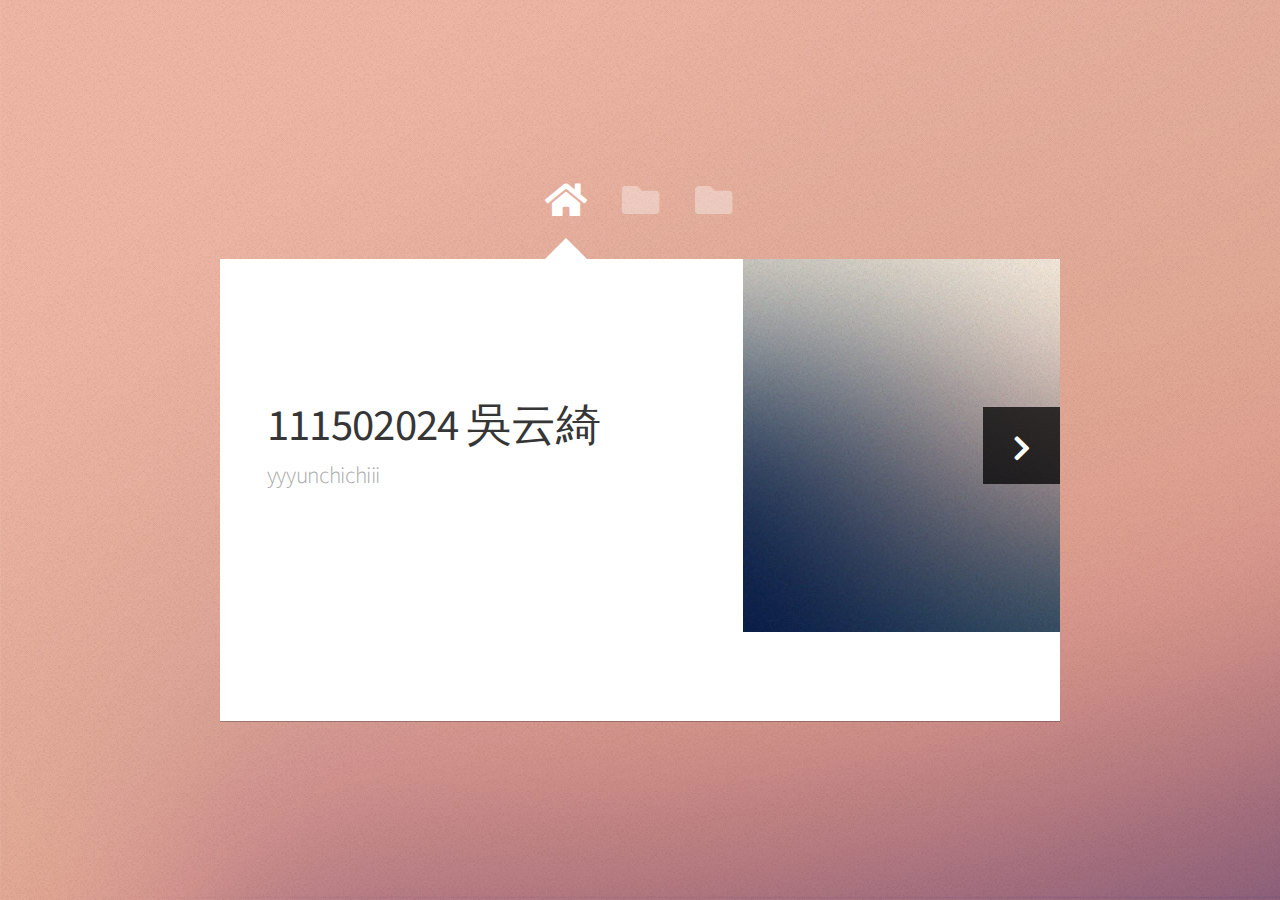
==== commit 337e5956: "add subtitle" ====
--- a/index.html
+++ b/index.html
@@ -28,7 +28,7 @@
 							<article id="home" class="panel intro">
 								<header>
 									<h1>111502024 吳云綺</h1>
-									<p>Senior Astral Projectionist</p>
+									<p>yyyunchichiii</p>
 								</header>
 								<a href="#work" class="jumplink pic">
 									<span class="arrow icon solid fa-chevron-right"><span>See my work</span></span>
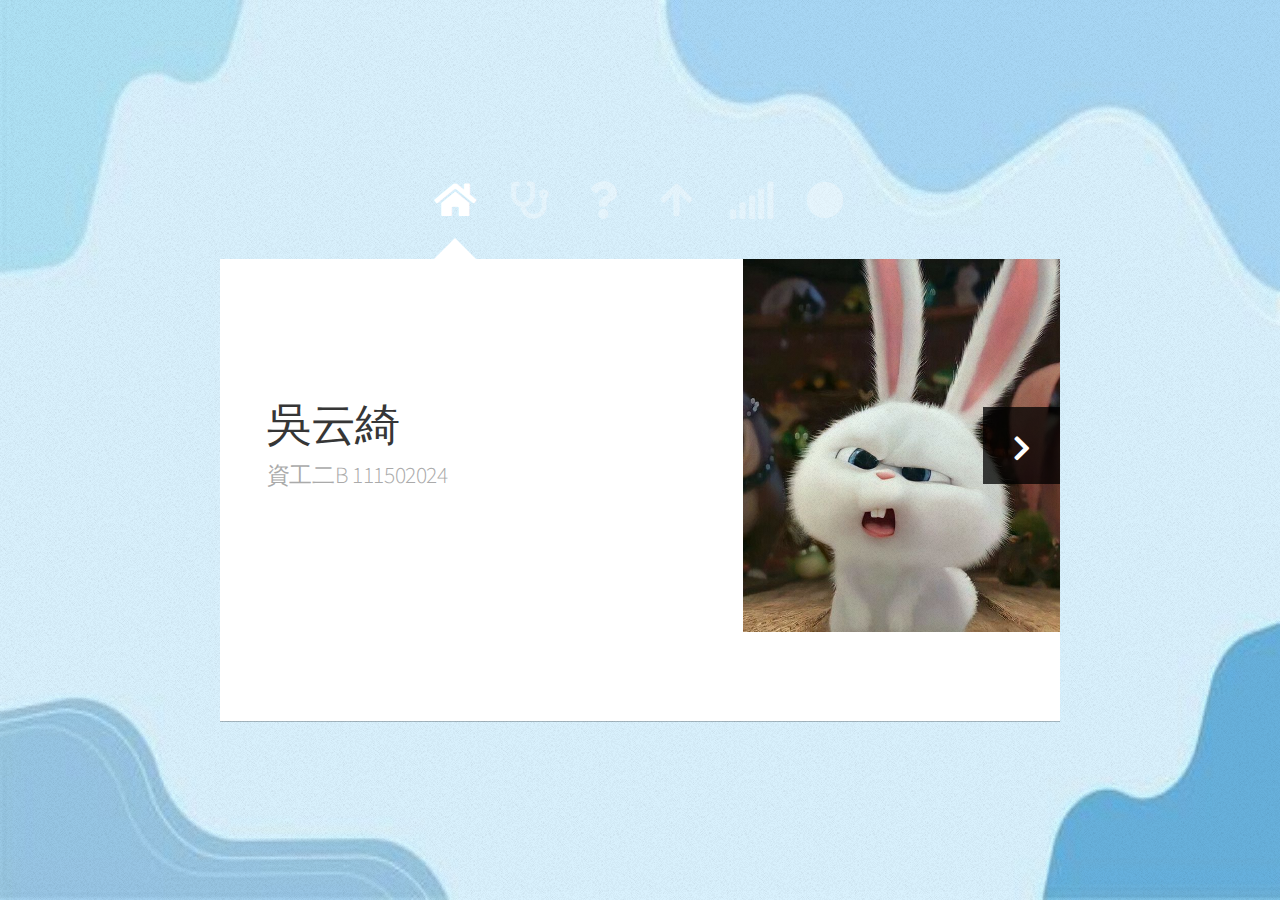
==== commit 8e9a4f2e: "update" ====
--- a/index.html
+++ b/index.html
@@ -15,8 +15,12 @@
 				<!-- Nav -->
 					<nav id="nav">
 						<a href="#" class="icon solid fa-home"><span>Home</span></a>
-						<a href="#work" class="icon solid fa-folder"><span></span></a>
-						<a href="#work2" class="icon solid fa-folder"><span></span></a>
+						<a href="#work" class="icon solid fa-stethoscope"><span></span></a>
+						<a href="#A1" class="icon solid fa-question"><span></span></a>
+						<a href="#A2" class="icon solid fa-arrow-up"><span></span></a>
+						<a href="#A3" class="icon solid fa-signal"><span></span></a>
+						<a href="#A4" class="icon solid fa-circle"><span></span></a>
+						
 						
 						
 					</nav>
@@ -27,76 +31,87 @@
 						<!-- Me -->
 							<article id="home" class="panel intro">
 								<header>
-									<h1>111502024 吳云綺</h1>
-									<p>yyyunchichiii</p>
+									<h1>吳云綺</h1>
+									<p>資工二B 111502024</p>
 								</header>
 								<a href="#work" class="jumplink pic">
 									<span class="arrow icon solid fa-chevron-right"><span>See my work</span></span>
 									<img src="images/me.jpg" alt="" />
 								</a>
+								<!-- <a href="#A4" class="jumplink pic">
+									<span class="arrow icon solid fa-chevron-right"><span>HI</span></span>
+									<img src="images/me.jpg" alt="" />
+								</a>
+								<a href="#A3" class="jumplink pic">
+									<span class="arrow icon solid fa-chevron-right"><span>HI</span></span>
+									<img src="images/me.jpg" alt="" />
+								</a>
+								<a href="#A2" class="jumplink pic">
+									<span class="arrow icon solid fa-chevron-right"><span>HI</span></span>
+									<img src="images/me.jpg" alt="" />
+								</a>
+								<a href="#A1" class="jumplink pic">
+									<span class="arrow icon solid fa-chevron-right"><span>HI</span></span>
+									<img src="images/me.jpg" alt="" />
+								</a> -->
 							</article>
 
 						<!-- Work -->
 							<article id="work" class="panel">
 								<header>
-									<h2>Course 1 : Line&Scatter</h2>
+									<h2>Assignment 1 : Line&Scatter</h2>
 								</header>
 								<p>
-									XXX
+									第一次作業:30-70歲四大非傳染病死亡機率(癌症、糖尿病、心血管疾病、慢性呼吸道疾病)<br>
+									資料來源:政府資料開放平臺-衛生福利部統計處死因統計檔<br>
+									男性女性合計的資料皆可用右上清單選擇檢視
 								</p>
 								<div id = "myGraph"></div>
 							</article>
-							<article id="work2" class="panel">
+							<article id="A4" class="panel">
 								<header>
-									<h2>Work</h2>
+									<h2>Course 4 : Pie char</h2>
 								</header>
 								<p>
-									Phasellus enim sapien, blandit ullamcorper elementum eu, condimentum eu elit.
-									Vestibulum ante ipsum primis in faucibus orci luctus et ultrices posuere cubilia
-									luctus elit eget interdum.
+									Pie Char多用於%數的比較<br>
+									技術層面包含label、value、domain<br>
+									layout 的部分須增加grid來決定Pie Char大小<br>
+									下圖是上課練習各個課程的評分佔比
 								</p>
-								<section>
-									<div class="row">
-										<div class="col-4 col-6-medium col-12-small">
-											<a href="#" class="image fit"><img src="images/pic01.jpg" alt=""></a>
-										</div>
-										<div class="col-4 col-6-medium col-12-small">
-											<a href="#" class="image fit"><img src="images/pic02.jpg" alt=""></a>
-										</div>
-										<div class="col-4 col-6-medium col-12-small">
-											<a href="#" class="image fit"><img src="images/pic03.jpg" alt=""></a>
-										</div>
-										<div class="col-4 col-6-medium col-12-small">
-											<a href="#" class="image fit"><img src="images/pic04.jpg" alt=""></a>
-										</div>
-										<div class="col-4 col-6-medium col-12-small">
-											<a href="#" class="image fit"><img src="images/pic05.jpg" alt=""></a>
-										</div>
-										<div class="col-4 col-6-medium col-12-small">
-											<a href="#" class="image fit"><img src="images/pic06.jpg" alt=""></a>
-										</div>
-										<div class="col-4 col-6-medium col-12-small">
-											<a href="#" class="image fit"><img src="images/pic07.jpg" alt=""></a>
-										</div>
-										<div class="col-4 col-6-medium col-12-small">
-											<a href="#" class="image fit"><img src="images/pic08.jpg" alt=""></a>
-										</div>
-										<div class="col-4 col-6-medium col-12-small">
-											<a href="#" class="image fit"><img src="images/pic09.jpg" alt=""></a>
-										</div>
-										<div class="col-4 col-6-medium col-12-small">
-											<a href="#" class="image fit"><img src="images/pic10.jpg" alt=""></a>
-										</div>
-										<div class="col-4 col-6-medium col-12-small">
-											<a href="#" class="image fit"><img src="images/pic11.jpg" alt=""></a>
-										</div>
-										<div class="col-4 col-6-medium col-12-small">
-											<a href="#" class="image fit"><img src="images/pic12.jpg" alt=""></a>
-										</div>
-									</div>
-								</section>
+								<div id = "A5_myGraph"></div>
 							</article>
-
+							<article id="A3" class="panel">
+								<header>
+									<h2>Course 3 : Bar Char</h2>
+								</header>
+								<p>
+									barChar 主要用於總數和各分量的比較<br>
+									需選定好xy軸的資料再push進data中<br>
+									下圖是上課練習的台北桃園動物園長條圖範例
+								</p>
+								<div id = "A4_myGraph"></div>
+							</article>
+							<article id="A2" class="panel">
+								<header>
+									<h2>Course 2 : Line & Scatter</h2>
+								</header>
+								<p>
+									Line & Scatter 多用在數據變化與漲幅趨勢呈現<br>
+									決定xy軸的資料後將資料push進data中
+									也可以用mode修改樣式<br>
+									下圖是上課範例
+								</p>
+								<div id = "A2_myGraph"></div>
+							</article>
+							<article id="A1" class="panel">
+								<header>
+									<h2>Course 1 : Practice</h2>
+								</header>
+								<p>
+									第一次課堂練習測試環境
+								</p>
+								<div id = "A1_myGraph"></div>
+							</article>
 						
 				<!-- Footer -->
 					<div id="footer">
@@ -116,6 +131,15 @@
 			<script src = "https://cdn.plot.ly/plotly-2.26.0.min.js"></script>
 			<script src="hw1/data.js"></script>
 			<script src="hw1/main.js"></script>
+			<script src="A5/A5_data.js"></script>
+			<script src="A5/A5_main.js"></script>
+			
+			<script src="A4_barchar/A4_data.js"></script>
+			<script src="A4_barchar/A4_main.js"></script>
 
+			<script src="A2/A2_data.js"></script>
+			<script src="A2/A2_main.js"></script>
+
+			<script src="A1/A1_main.js"></script>
 	</body>
 </html>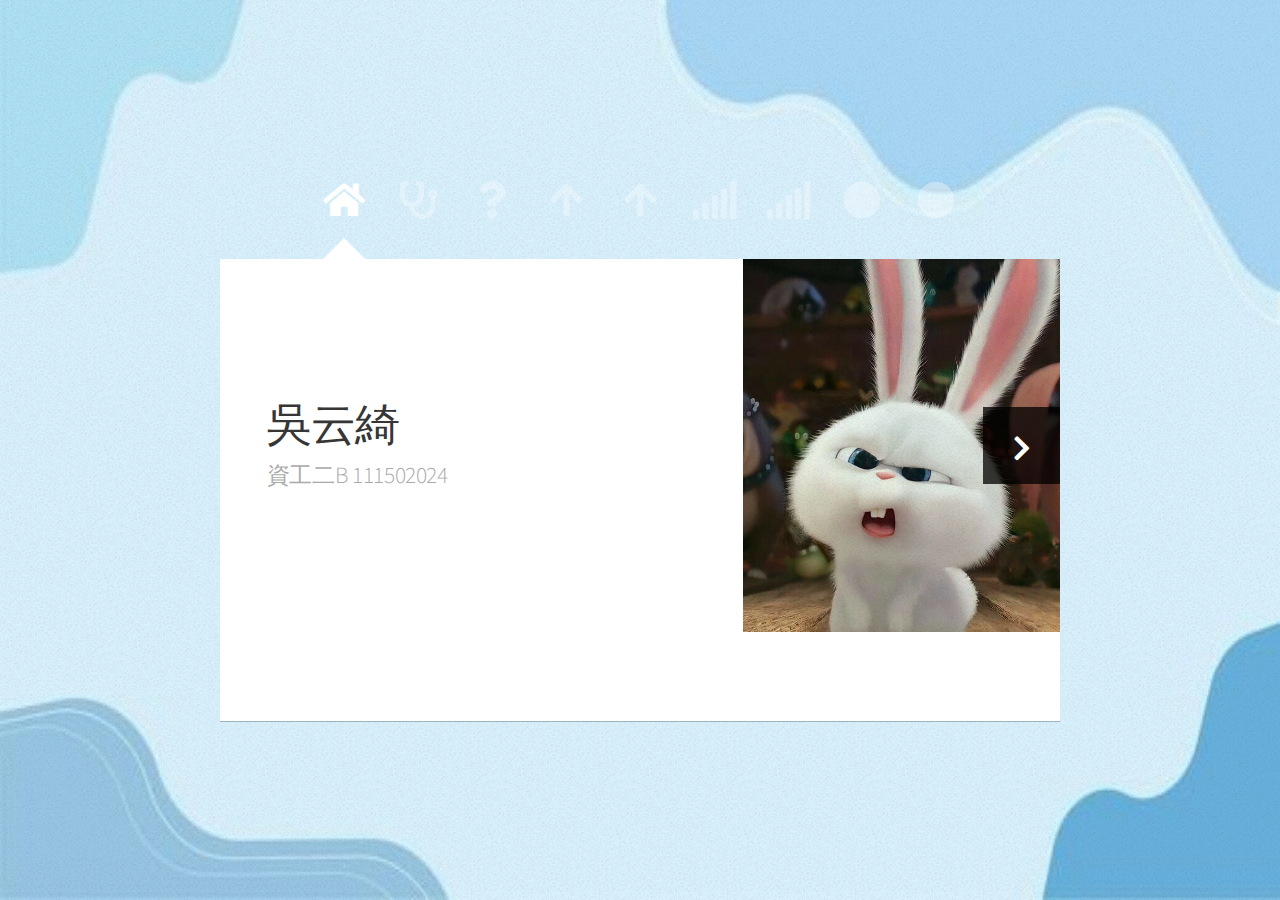
==== commit efe2f10b: "Update for final" ====
--- a/index.html
+++ b/index.html
@@ -18,9 +18,11 @@
 						<a href="#work" class="icon solid fa-stethoscope"><span></span></a>
 						<a href="#A1" class="icon solid fa-question"><span></span></a>
 						<a href="#A2" class="icon solid fa-arrow-up"><span></span></a>
+						<a href="#P2" class="icon solid fa-arrow-up"><span></span></a>
 						<a href="#A3" class="icon solid fa-signal"><span></span></a>
+						<a href="#P3" class="icon solid fa-signal"><span></span></a>
 						<a href="#A4" class="icon solid fa-circle"><span></span></a>
-						
+						<a href="#P4" class="icon solid fa-circle"><span></span></a>
 						
 						
 					</nav>
@@ -80,6 +82,18 @@
 								</p>
 								<div id = "A5_myGraph"></div>
 							</article>
+							<article id="P4" class="panel">
+								<header>
+									<h2>Practice 4 : Pie char</h2>
+								</header>
+								<p>
+									自我練習:國軍退除役官兵輔導委員會就學補助獎勵補助<br>
+									提供機關:政府資料開放平臺-官兵輔導委員會-李福來<br>
+									資料共分五種類別，將圓餅圖畫分五份，圓餅圖自動算出比例<br>
+									透過這張圖可以很快速地看出各類人數所佔比例
+								</p>
+								<div id = "P4_myGraph"></div>
+							</article>
 							<article id="A3" class="panel">
 								<header>
 									<h2>Course 3 : Bar Char</h2>
@@ -90,6 +104,18 @@
 									下圖是上課練習的台北桃園動物園長條圖範例
 								</p>
 								<div id = "A4_myGraph"></div>
+							</article>
+							<article id="P3" class="panel">
+								<header>
+									<h2>Practice 3 : Bar Char</h2>
+								</header>
+								<p>
+									自我練習:桃園市各性別嬰兒數<br>
+									提供機關:政府資料開放平臺-桃園市政府主計處-湛浩偉<br>
+									原本還有分父母教育程度等資料，取一部分出來統計嬰兒數的性別<br>
+									共分4年，藍色為'男生'，橘色為'女生'
+								</p>
+								<div id = "P3_myGraph"></div>
 							</article>
 							<article id="A2" class="panel">
 								<header>
@@ -102,6 +128,18 @@
 									下圖是上課範例
 								</p>
 								<div id = "A2_myGraph"></div>
+							</article>
+							<article id="P2" class="panel">
+								<header>
+									<h2>Practice 2 : Line & Scatter</h2>
+								</header>
+								<p>
+									自我練習:公教人員保險育嬰留職停薪津貼統計<br>
+									提供機關:政府資料開放平臺-銓敘部-蔡宜潔<br>
+									此資料統計了98年到107年領取津貼之不同性別，用小清單可以方便觀察不同性別<br>
+									可以觀察到不管是男女領取人數都在上升趨勢中
+								</p>
+								<div id = "P2_myGraph"></div>
 							</article>
 							<article id="A1" class="panel">
 								<header>
@@ -141,5 +179,14 @@
 			<script src="A2/A2_main.js"></script>
 
 			<script src="A1/A1_main.js"></script>
+
+			<script src="P4/P4_data.js"></script>
+			<script src="P4/P4_main.js"></script>
+
+			<script src="P2/P2_data.js"></script>
+			<script src="P2/P2_main.js"></script>
+
+			<script src="P3/P3_data.js"></script>
+			<script src="P3/P3_main.js"></script>
 	</body>
 </html>